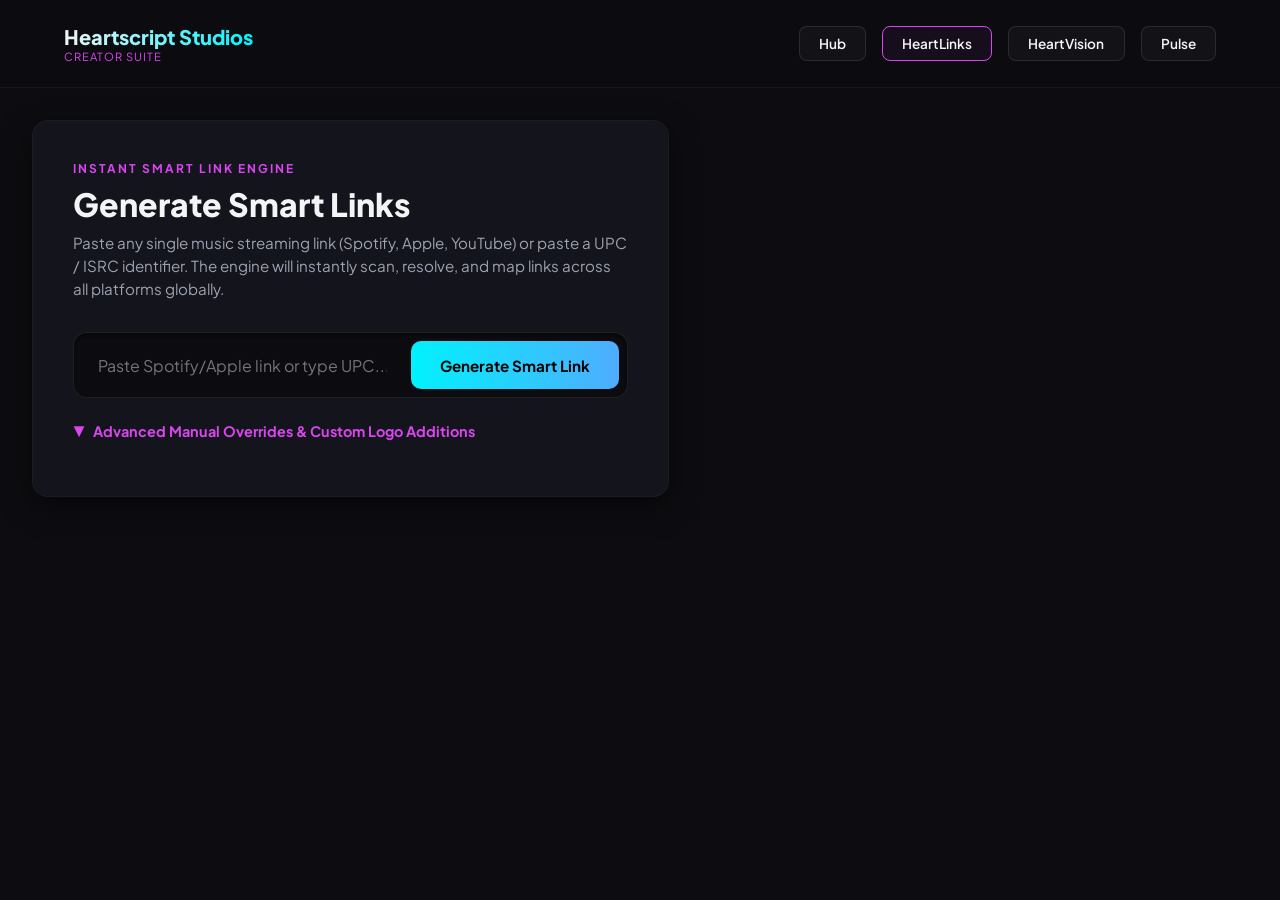
==== heartlinks/index.html @ 4303f30d "Update index.html" ====
<!DOCTYPE html>
<html lang="en">
<head>
    <meta charset="UTF-8">
    <meta name="viewport" content="width=device-width, initial-scale=1.0">
    <title>HeartLinks - Instant Smart Links | Heartscript Studios</title>
    <link href="https://fonts.googleapis.com/css2?family=Plus+Jakarta+Sans:wght@300;400;600;700;800&display=swap" rel="stylesheet">
    <style>
        :root {
            --bg-color: #0d0d11;
            --card-bg: #14141c;
            --accent-cyan: #00f2fe;
            --accent-pink: #d946ef;
            --text-main: #f3f4f6;
            --text-muted: #9ca3af;
            --border-glow: rgba(0, 242, 254, 0.15);
        }

        * {
            box-sizing: border-box;
            margin: 0;
            padding: 0;
        }

        body {
            background-color: var(--bg-color);
            color: var(--text-main);
            font-family: 'Plus Jakarta Sans', sans-serif;
            min-height: 100vh;
            display: flex;
            flex-direction: column;
            overflow-x: hidden;
        }

        /* Navigation Bar */
        header {
            display: flex;
            justify-content: space-between;
            align-items: center;
            padding: 1.5rem 5%;
            background-color: rgba(13, 13, 17, 0.8);
            backdrop-filter: blur(12px);
            border-bottom: 1px solid rgba(255, 255, 255, 0.05);
            position: sticky;
            top: 0;
            z-index: 100;
        }

        .logo-container {
            display: flex;
            align-items: center;
            gap: 12px;
            text-decoration: none;
        }

        .logo-text h1 {
            font-size: 1.25rem;
            font-weight: 800;
            background: linear-gradient(to right, var(--text-main), var(--accent-cyan));
            -webkit-background-clip: text;
            -webkit-text-fill-color: transparent;
        }

        .logo-text p {
            font-size: 0.7rem;
            color: var(--accent-pink);
            letter-spacing: 1px;
            text-transform: uppercase;
        }

        .nav-links {
            display: flex;
            gap: 1rem;
        }

        .nav-btn {
            background: rgba(255, 255, 255, 0.03);
            border: 1px solid rgba(255, 255, 255, 0.1);
            color: var(--text-main);
            padding: 0.5rem 1.2rem;
            border-radius: 8px;
            text-decoration: none;
            font-size: 0.85rem;
            font-weight: 600;
            transition: all 0.3s ease;
        }

        .nav-btn:hover {
            border-color: var(--accent-cyan);
            box-shadow: 0 0 10px var(--border-glow);
            transform: translateY(-1px);
        }

        .nav-btn.active {
            border-color: var(--accent-pink);
            background: rgba(217, 70, 239, 0.05);
        }

        /* Workspace Core Layout */
        .app-container {
            max-width: 1300px;
            margin: 2rem auto;
            padding: 0 2rem;
            display: grid;
            grid-template-columns: 1.2fr 1fr;
            gap: 3rem;
            width: 100%;
        }

        @media (max-width: 1024px) {
            .app-container {
                grid-template-columns: 1fr;
            }
        }

        .workspace-panel {
            display: flex;
            flex-direction: column;
            gap: 2rem;
        }

        .tool-card {
            background: var(--card-bg);
            border: 1px solid rgba(255, 255, 255, 0.03);
            border-radius: 16px;
            padding: 2.5rem;
            box-shadow: 0 10px 30px rgba(0,0,0,0.5);
        }

        .section-tag {
            font-size: 0.75rem;
            text-transform: uppercase;
            letter-spacing: 2px;
            color: var(--accent-pink);
            font-weight: 700;
            margin-bottom: 0.5rem;
            display: block;
        }

        .tool-title {
            font-size: 2rem;
            font-weight: 800;
            margin-bottom: 0.5rem;
        }

        .tool-subtitle {
            color: var(--text-muted);
            font-size: 0.95rem;
            margin-bottom: 2rem;
            line-height: 1.5;
        }

        /* Premium Minimalist Input Engine */
        .magic-input-wrapper {
            background: rgba(0, 0, 0, 0.4);
            border: 1px solid rgba(255, 255, 255, 0.08);
            border-radius: 14px;
            padding: 0.5rem;
            display: flex;
            gap: 0.5rem;
            align-items: center;
            box-shadow: inset 0 2px 4px rgba(0,0,0,0.5);
            transition: all 0.3s ease;
        }

        .magic-input-wrapper:focus-within {
            border-color: var(--accent-cyan);
            box-shadow: 0 0 15px rgba(0, 242, 254, 0.15), inset 0 2px 4px rgba(0,0,0,0.5);
        }

        .magic-field {
            flex-grow: 1;
            background: transparent;
            border: none;
            padding: 0.8rem 1rem;
            color: var(--text-main);
            font-family: inherit;
            font-size: 1rem;
        }

        .magic-field:focus {
            outline: none;
        }

        .primary-btn {
            background: linear-gradient(to right, #00f2fe, #4facfe);
            border: none;
            color: #000;
            font-weight: 700;
            padding: 0.9rem 1.8rem;
            border-radius: 10px;
            cursor: pointer;
            font-family: inherit;
            font-size: 0.95rem;
            transition: all 0.3s ease;
            white-space: nowrap;
        }

        .primary-btn:hover {
            box-shadow: 0 0 15px rgba(0, 242, 254, 0.5);
            transform: translateY(-1px);
        }

        /* Collapsible Manual Settings Panel */
        .collapsible-trigger {
            background: transparent;
            border: none;
            color: var(--accent-pink);
            font-family: inherit;
            font-size: 0.9rem;
            font-weight: 700;
            cursor: pointer;
            display: flex;
            align-items: center;
            gap: 8px;
            margin-top: 1.5rem;
            user-select: none;
        }

        .advanced-settings-panel {
            max-height: 0;
            overflow: hidden;
            transition: max-height 0.4s ease-out;
            background: rgba(255, 255, 255, 0.01);
            border-radius: 12px;
            padding: 0;
            margin-top: 1rem;
        }

        .advanced-settings-panel.open {
            max-height: 1000px; /* arbitrary limit to allow slide effect */
            padding: 1.5rem;
            border: 1px dashed rgba(255, 255, 255, 0.05);
        }

        .input-group {
            margin-bottom: 1.25rem;
        }

        .input-group label {
            display: block;
            font-size: 0.8rem;
            font-weight: 600;
            margin-bottom: 0.5rem;
            color: var(--text-muted);
            text-transform: uppercase;
            letter-spacing: 0.5px;
        }

        .input-field {
            width: 100%;
            background: rgba(0,0,0,0.3);
            border: 1px solid rgba(255, 255, 255, 0.1);
            padding: 0.75rem 1rem;
            border-radius: 8px;
            color: var(--text-main);
            font-family: inherit;
            font-size: 0.9rem;
            transition: all 0.3s ease;
        }

        .input-field:focus {
            outline: none;
            border-color: var(--accent-cyan);
        }

        /* Live Preview Mockup container */
        .preview-panel {
            display: flex;
            justify-content: center;
            align-items: flex-start;
        }

        .phone-mockup {
            width: 370px;
            height: 740px;
            background: #101014;
            border: 12px solid #22222a;
            border-radius: 44px;
            box-shadow: 0 25px 50px -12px rgba(0, 0, 0, 0.9);
            position: sticky;
            top: 100px;
            overflow: hidden;
        }

        .phone-screen {
            padding: 2.5rem 1.8rem;
            height: 100%;
            display: flex;
            flex-direction: column;
            align-items: center;
            overflow-y: auto;
        }

        /* Mockup Active Elements */
        .mockup-header {
            display: flex;
            flex-direction: column;
            align-items: center;
            text-align: center;
            margin-bottom: 2rem;
            width: 100%;
        }

        .mockup-avatar {
            width: 110px;
            height: 110px;
            border-radius: 16px;
            background: #2a2a35;
            margin-bottom: 1rem;
            border: 2px solid rgba(255,255,255,0.1);
            background-size: cover;
            background-position: center;
            box-shadow: 0 10px 20px rgba(0,0,0,0.5);
            transition: background-image 0.3s ease;
        }

        .mockup-title {
            font-size: 1.2rem;
            font-weight: 800;
            margin-bottom: 0.25rem;
            color: var(--text-main);
        }

        .mockup-subtitle {
            font-size: 0.85rem;
            color: var(--accent-cyan);
            font-weight: 600;
        }

        .mockup-links-list {
            display: flex;
            flex-direction: column;
            gap: 12px;
            width: 100%;
            margin-top: 1rem;
        }

        .mockup-btn {
            width: 100%;
            background: rgba(255,255,255,0.04);
            border: 1px solid rgba(255,255,255,0.08);
            color: var(--text-main);
            padding: 0.85rem 1.2rem;
            border-radius: 12px;
            text-decoration: none;
            font-size: 0.85rem;
            font-weight: 700;
            display: flex;
            align-items: center;
            justify-content: space-between;
            transition: all 0.3s ease;
        }

        .mockup-btn:hover {
            border-color: var(--accent-cyan);
            background: rgba(0, 242, 254, 0.05);
            transform: scale(1.02);
        }

        .platform-logo {
            width: 22px;
            height: 22px;
            object-fit: contain;
        }

        /* Loading Overlay inside the Phone screen during lookup */
        .mockup-loader {
            position: absolute;
            top: 0;
            left: 0;
            right: 0;
            bottom: 0;
            background: rgba(13, 13, 17, 0.9);
            display: none;
            flex-direction: column;
            align-items: center;
            justify-content: center;
            z-index: 10;
        }

        .spinner {
            width: 40px;
            height: 40px;
            border: 3px solid rgba(0, 242, 254, 0.1);
            border-top-color: var(--accent-cyan);
            border-radius: 50%;
            animation: spin 1s infinite linear;
            margin-bottom: 1rem;
        }

        @keyframes spin {
            0% { transform: rotate(0deg); }
            100% { transform: rotate(360deg); }
        }

        .ad-placeholder {
            margin: 3rem 0;
            width: 100%;
            background: rgba(20, 20, 28, 0.8);
            border: 2px dashed rgba(255,255,255,0.05);
            border-radius: 12px;
            height: 120px;
            display: flex;
            align-items: center;
            justify-content: center;
            color: rgba(255,255,255,0.2);
            font-size: 0.85rem;
            letter-spacing: 1.5px;
            text-transform: uppercase;
        }

        .seo-block {
            background: rgba(20, 20, 28, 0.4);
            border: 1px solid rgba(255,255,255,0.02);
            border-radius: 16px;
            padding: 2rem;
            margin-top: 2rem;
        }

        .seo-title {
            font-size: 1.25rem;
            font-weight: 700;
            margin-bottom: 1rem;
            color: var(--text-main);
        }

        .seo-text {
            color: var(--text-muted);
            font-size: 0.9rem;
            line-height: 1.6;
            margin-bottom: 1rem;
        }

        footer {
            margin-top: auto;
            padding: 2rem;
            text-align: center;
            border-top: 1px solid rgba(255,255,255,0.05);
            font-size: 0.8rem;
            color: var(--text-muted);
        }
    </style>
</head>
<body>

    <header>
        <a href="/" class="logo-container">
            <div class="logo-text">
                <h1>Heartscript Studios</h1>
                <p>Creator Suite</p>
            </div>
        </a>
        <nav class="nav-links">
            <a href="/" class="nav-btn">Hub</a>
            <a href="/heartlinks/" class="nav-btn active">HeartLinks</a>
            <a href="/heartvision/" class="nav-btn">HeartVision</a>
            <a href="/pulse/" class="nav-btn">Pulse</a>
        </nav>
    </header>

    <div class="app-container">
        
        <!-- Interactive Panel -->
        <div class="workspace-panel">
            <div class="tool-card">
                <span class="section-tag">Instant Smart Link Engine</span>
                <h2 class="tool-title">Generate Smart Links</h2>
                <p class="tool-subtitle">Paste any single music streaming link (Spotify, Apple, YouTube) or paste a UPC / ISRC identifier. The engine will instantly scan, resolve, and map links across all platforms globally.</p>
                
                <!-- The Modern Single Action Search bar -->
                <div class="magic-input-wrapper">
                    <input type="text" id="magic-input" class="magic-field" placeholder="Paste Spotify/Apple link or type UPC...">
                    <button class="primary-btn" onclick="fetchSongDetails()">Generate Smart Link</button>
                </div>

                <!-- Toggle for Advanced Manual Corrections -->
                <button class="collapsible-trigger" onclick="toggleAdvancedSettings()">
                    <span id="trigger-icon">▼</span> Advanced Manual Overrides & Custom Logo Additions
                </button>

                <!-- Hidden by default advanced fields panel -->
                <div id="advanced-panel" class="advanced-settings-panel">
                    <h3 style="font-size: 0.95rem; font-weight: 700; margin-bottom: 1.2rem; color: var(--accent-cyan); text-transform: uppercase;">Manual Meta Tuning</h3>
                    
                    <div class="input-group">
                        <label>Artist Name</label>
                        <input type="text" id="artist-name" class="input-field" placeholder="Artist Name Override" oninput="updatePreview()">
                    </div>

                    <div class="input-group">
                        <label>Release Title</label>
                        <input type="text" id="track-title" class="input-field" placeholder="Release Title Override" oninput="updatePreview()">
                    </div>

                    <div class="input-group">
                        <label>Cover Art URL</label>
                        <input type="text" id="cover-art" class="input-field" placeholder="Image URL Override" oninput="updatePreview()">
                    </div>

                    <h3 style="font-size: 0.95rem; font-weight: 700; margin: 2rem 0 1.2rem 0; color: var(--accent-pink); text-transform: uppercase;">Direct Platform Overwrites</h3>
                    <div style="display: grid; grid-template-columns: 1fr 1fr; gap: 1rem;">
                        <div class="input-group">
                            <label>Spotify Link</label>
                            <input type="text" id="link-spotify" class="input-field" placeholder="https://..." oninput="updatePreview()">
                        </div>
                        <div class="input-group">
                            <label>Apple Music Link</label>
                            <input type="text" id="link-apple" class="input-field" placeholder="https://..." oninput="updatePreview()">
                        </div>
                        <div class="input-group">
                            <label>YouTube Link</label>
                            <input type="text" id="link-youtube" class="input-field" placeholder="https://..." oninput="updatePreview()">
                        </div>
                        <div class="input-group">
                            <label>Amazon Music Link</label>
                            <input type="text" id="link-amazon" class="input-field" placeholder="https://..." oninput="updatePreview()">
                        </div>
                    </div>
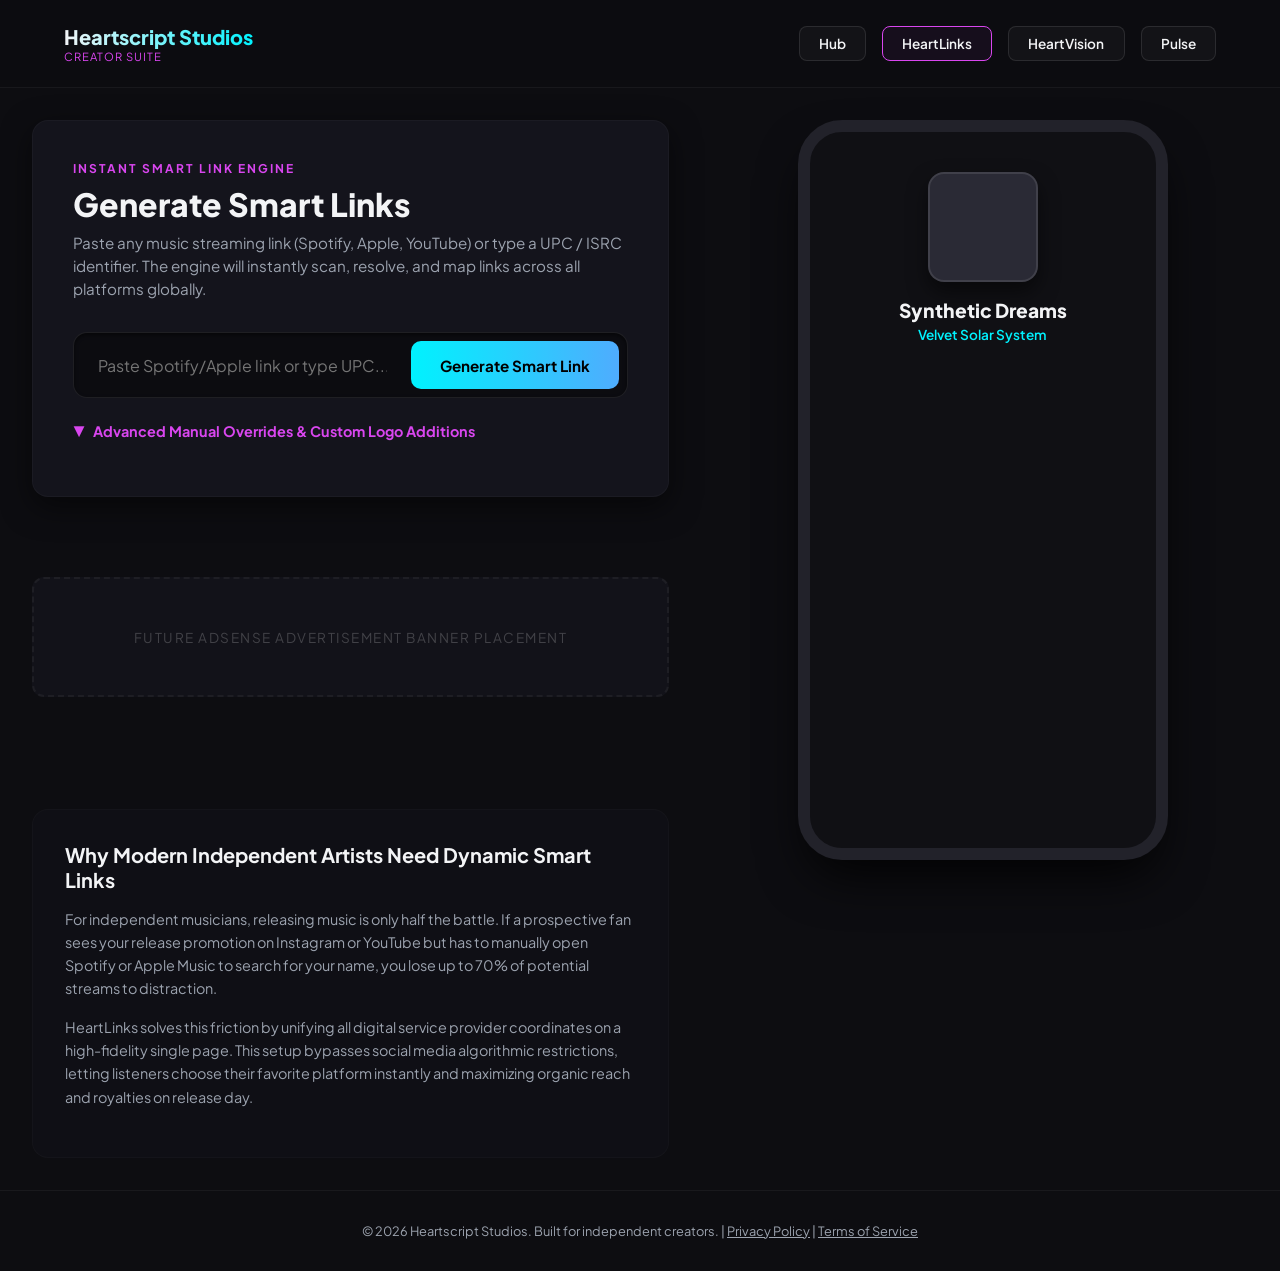
==== commit 7e8cbbcb: "Update index.html" ====
--- a/heartlinks/index.html
+++ b/heartlinks/index.html
@@ -150,7 +150,7 @@
             line-height: 1.5;
         }
 
-        /* Premium Minimalist Input Engine */
+        /* Premium Input Engine */
         .magic-input-wrapper {
             background: rgba(0, 0, 0, 0.4);
             border: 1px solid rgba(255, 255, 255, 0.08);
@@ -228,7 +228,7 @@
         }
 
         .advanced-settings-panel.open {
-            max-height: 1000px; /* arbitrary limit to allow slide effect */
+            max-height: 1000px;
             padding: 1.5rem;
             border: 1px dashed rgba(255, 255, 255, 0.05);
         }
@@ -290,6 +290,7 @@
             flex-direction: column;
             align-items: center;
             overflow-y: auto;
+            position: relative;
         }
 
         /* Mockup Active Elements */
@@ -371,7 +372,7 @@
             left: 0;
             right: 0;
             bottom: 0;
-            background: rgba(13, 13, 17, 0.9);
+            background: rgba(13, 13, 17, 0.95);
             display: none;
             flex-direction: column;
             align-items: center;
@@ -466,7 +467,7 @@
             <div class="tool-card">
                 <span class="section-tag">Instant Smart Link Engine</span>
                 <h2 class="tool-title">Generate Smart Links</h2>
-                <p class="tool-subtitle">Paste any single music streaming link (Spotify, Apple, YouTube) or paste a UPC / ISRC identifier. The engine will instantly scan, resolve, and map links across all platforms globally.</p>
+                <p class="tool-subtitle">Paste any music streaming link (Spotify, Apple, YouTube) or type a UPC / ISRC identifier. The engine will instantly scan, resolve, and map links across all platforms globally.</p>
                 
                 <!-- The Modern Single Action Search bar -->
                 <div class="magic-input-wrapper">
@@ -517,3 +518,212 @@
                             <input type="text" id="link-amazon" class="input-field" placeholder="https://..." oninput="updatePreview()">
                         </div>
                     </div>
+
+                    <!-- Custom Logo and Platform addition -->
+                    <h3 style="font-size: 0.95rem; font-weight: 700; margin: 2rem 0 1.2rem 0; color: var(--accent-cyan); text-transform: uppercase;">Custom Redirects (e.g., Bandcamp, Audiomack)</h3>
+                    <div style="display: grid; grid-template-columns: 1.2fr 1.2fr 1fr; gap: 0.8rem; margin-bottom: 1rem;">
+                        <input type="text" id="cust-name" class="input-field" placeholder="Platform Name">
+                        <input type="text" id="cust-url" class="input-field" placeholder="Platform Link">
+                        <input type="text" id="cust-logo" class="input-field" placeholder="Custom Logo Image URL">
+                    </div>
+                    <button class="primary-btn" style="padding: 0.6rem 1.2rem; font-size: 0.8rem; background: linear-gradient(to right, #d946ef, #4facfe); color: #fff;" onclick="addCustomPlatform()">+ Mount Custom Redirect</button>
+                </div>
+            </div>
+
+            <div class="ad-placeholder">
+                Future AdSense Advertisement Banner Placement
+            </div>
+
+            <div class="seo-block">
+                <h4 class="seo-title">Why Modern Independent Artists Need Dynamic Smart Links</h4>
+                <p class="seo-text">
+                    For independent musicians, releasing music is only half the battle. If a prospective fan sees your release promotion on Instagram or YouTube but has to manually open Spotify or Apple Music to search for your name, you lose up to 70% of potential streams to distraction.
+                </p>
+                <p class="seo-text">
+                    HeartLinks solves this friction by unifying all digital service provider coordinates on a high-fidelity single page. This setup bypasses social media algorithmic restrictions, letting listeners choose their favorite platform instantly and maximizing organic reach and royalties on release day.
+                </p>
+            </div>
+        </div>
+
+        <!-- Phone Preview Mockup -->
+        <div class="preview-panel">
+            <div class="phone-mockup">
+                <div class="phone-screen" id="preview-screen">
+                    
+                    <!-- Dynamic Loading Overlay -->
+                    <div id="mockup-loader" class="mockup-loader">
+                        <div class="spinner"></div>
+                        <p style="color: var(--accent-cyan); font-size: 0.85rem; font-weight: 700; letter-spacing: 1px;">AUTOFETCH ACTIVE...</p>
+                    </div>
+
+                    <div class="mockup-header">
+                        <div class="mockup-avatar" id="prev-avatar"></div>
+                        <h3 class="mockup-title" id="prev-track">Synthetic Dreams</h3>
+                        <p class="mockup-subtitle" id="prev-artist">Velvet Solar System</p>
+                    </div>
+                    
+                    <div class="mockup-links-list" id="prev-links">
+                        <!-- Links render automatically here -->
+                    </div>
+                </div>
+            </div>
+        </div>
+
+    </div>
+
+    <footer>
+        <p>&copy; 2026 Heartscript Studios. Built for independent creators. | <a href="/privacy-policy/" style="color: var(--text-muted);">Privacy Policy</a> | <a href="/terms-of-service/" style="color: var(--text-muted);">Terms of Service</a></p>
+    </footer>
+
+    <script>
+        let customPlatforms = [];
+
+        const defaultLogos = {
+            spotify: "https://upload.wikimedia.org/wikipedia/commons/1/19/Spotify_logo_without_text.svg",
+            itunes: "https://upload.wikimedia.org/wikipedia/commons/d/df/Apple_Music_logo.svg",
+            youtube: "https://upload.wikimedia.org/wikipedia/commons/archive/0/09/20211015074818%21YouTube_full-color_icon_%282017%29.svg",
+            amazonMusic: "https://upload.wikimedia.org/wikipedia/commons/0/00/Amazon_Music_logo_2021.svg"
+        };
+
+        function toggleAdvancedSettings() {
+            const panel = document.getElementById('advanced-panel');
+            const icon = document.getElementById('trigger-icon');
+            if (panel.classList.contains('open')) {
+                panel.classList.remove('open');
+                icon.innerText = "▼";
+            } else {
+                panel.classList.add('open');
+                icon.innerText = "▲";
+            }
+        }
+
+        async function fetchSongDetails() {
+            const inputVal = document.getElementById('magic-input').value.trim();
+            if (!inputVal) {
+                alert("Please paste a link or enter a UPC code first!");
+                return;
+            }
+
+            const loader = document.getElementById('mockup-loader');
+            loader.style.display = 'flex';
+
+            try {
+                let apiUrl = "";
+                const isNumericId = /^\d+$/.test(inputVal);
+
+                if (isNumericId) {
+                    apiUrl = `https://api.song.link/v1-alpha.1/links?upc=${inputVal}`;
+                } else {
+                    const encodedUrl = encodeURIComponent(inputVal);
+                    apiUrl = `https://api.song.link/v1-alpha.1/links?url=${encodedUrl}`;
+                }
+
+                const response = await fetch(apiUrl);
+                if (!response.ok) throw new Error("Could not fetch release coordinates.");
+
+                const data = await response.json();
+                
+                // Get basic metadata (Art, Title, Artist)
+                const firstEntityKey = data.entityUniqueIds[0];
+                const songMeta = data.entitiesByUniqueId[firstEntityKey];
+
+                if (songMeta) {
+                    document.getElementById('artist-name').value = songMeta.artistName || "";
+                    document.getElementById('track-title').value = songMeta.title || "";
+                    document.getElementById('cover-art').value = songMeta.thumbnailUrl || "";
+                }
+
+                // Get dynamic links securely from the secure payload
+                const links = data.linksByPlatform;
+                if (links) {
+                    document.getElementById('link-spotify').value = (links.spotify && links.spotify.url) ? links.spotify.url : "";
+                    document.getElementById('link-apple').value = (links.itunes && links.itunes.url) ? links.itunes.url : "";
+                    document.getElementById('link-youtube').value = (links.youtube && links.youtube.url) ? links.youtube.url : "";
+                    document.getElementById('link-amazon').value = (links.amazonMusic && links.amazonMusic.url) ? links.amazonMusic.url : "";
+                }
+
+                updatePreview();
+            } catch (error) {
+                alert("Auto-fetch encountered an issue. Check your UPC/URL or try using Advanced Manual Overrides.");
+                console.error(error);
+            } finally {
+                loader.style.display = 'none';
+            }
+        }
+
+        function addCustomPlatform() {
+            const name = document.getElementById('cust-name').value.trim();
+            const url = document.getElementById('cust-url').value.trim();
+            const logo = document.getElementById('cust-logo').value.trim() || "https://upload.wikimedia.org/wikipedia/commons/c/ca/CD_icon.svg";
+
+            if (!name || !url) {
+                alert("Platform Name and Link are required to mount!");
+                return;
+            }
+
+            customPlatforms.push({ name, url, logo });
+
+            document.getElementById('cust-name').value = "";
+            document.getElementById('cust-url').value = "";
+            document.getElementById('cust-logo').value = "";
+
+            updatePreview();
+        }
+
+        function updatePreview() {
+            const artist = document.getElementById('artist-name').value || 'Velvet Solar System';
+            const track = document.getElementById('track-title').value || 'Synthetic Dreams';
+            const cover = document.getElementById('cover-art').value;
+
+            document.getElementById('prev-artist').innerText = artist;
+            document.getElementById('prev-track').innerText = track;
+
+            const avatar = document.getElementById('prev-avatar');
+            if (cover && cover.trim() !== "") {
+                avatar.style.backgroundImage = `url('${cover}')`;
+            } else {
+                avatar.style.backgroundImage = 'none';
+            }
+
+            const listContainer = document.getElementById('prev-links');
+            listContainer.innerHTML = "";
+
+            // Populate active platforms
+            addPlatformButton(listContainer, 'link-spotify', 'Spotify', defaultLogos.spotify);
+            addPlatformButton(listContainer, 'link-apple', 'Apple Music', defaultLogos.itunes);
+            addPlatformButton(listContainer, 'link-youtube', 'YouTube', defaultLogos.youtube);
+            addPlatformButton(listContainer, 'link-amazon', 'Amazon Music', defaultLogos.amazonMusic);
+
+            // Populate user custom platforms
+            customPlatforms.forEach(platform => {
+                const linkElement = document.createElement('a');
+                linkElement.href = platform.url;
+                linkElement.target = "_blank";
+                linkElement.className = "mockup-btn";
+                linkElement.innerHTML = `
+                    <span>Listen on ${platform.name}</span>
+                    <img class="platform-logo" src="${platform.logo}" alt="${platform.name}">
+                `;
+                listContainer.appendChild(linkElement);
+            });
+        }
+
+        function addPlatformButton(container, inputId, label, logoUrl) {
+            const url = document.getElementById(inputId).value.trim();
+            if (url) {
+                const linkElement = document.createElement('a');
+                linkElement.href = url;
+                linkElement.target = "_blank";
+                linkElement.className = "mockup-btn";
+                linkElement.innerHTML = `
+                    <span>Listen on ${label}</span>
+                    <img class="platform-logo" src="${logoUrl}" alt="${label}">
+                `;
+                container.appendChild(linkElement);
+            }
+        }
+
+        updatePreview();
+    </script>
+</body>
+</html>
